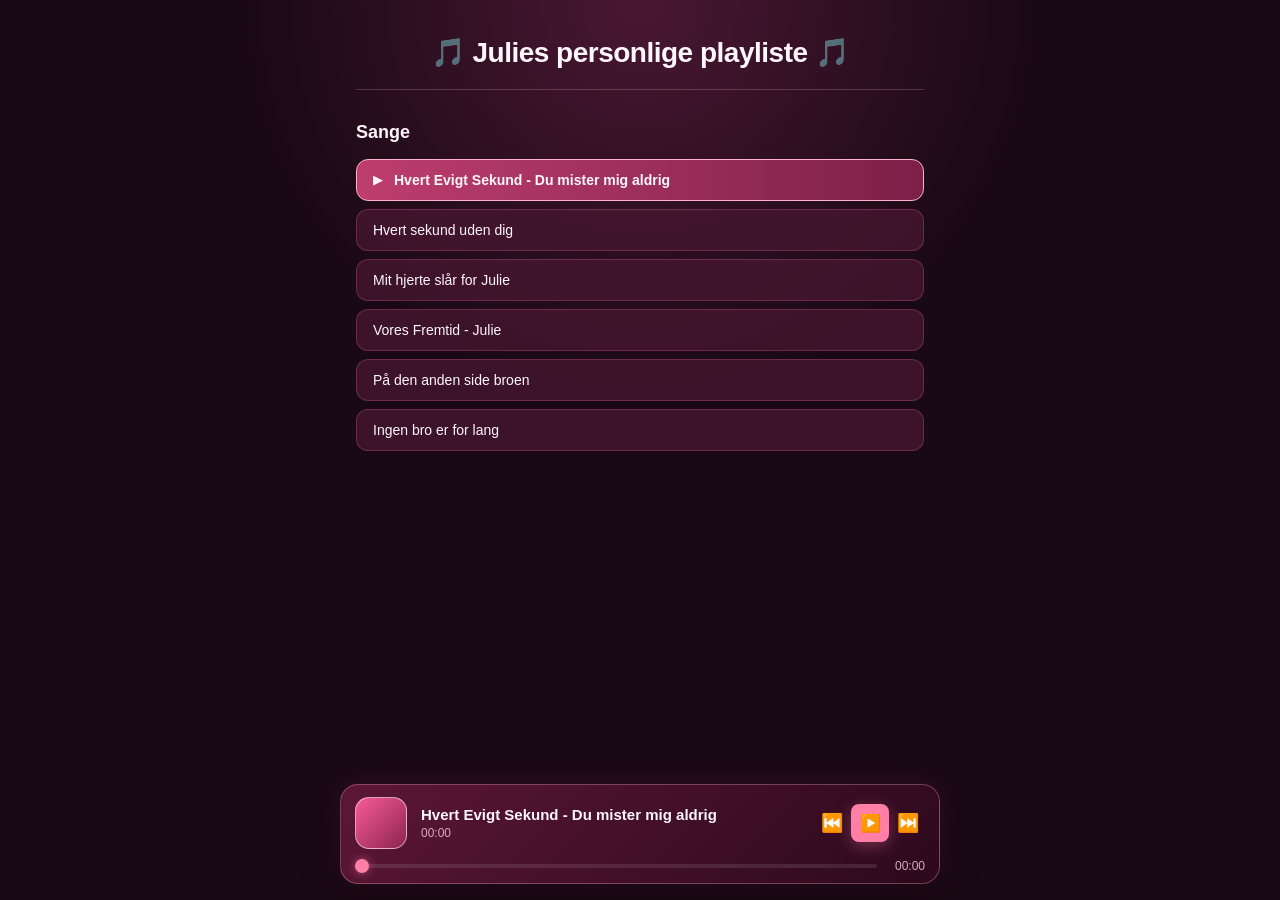
==== index.html @ 599e39f7 "Update index.html" ====
<!DOCTYPE html>
<html lang="da">
<head>
    <meta charset="UTF-8">
    <meta name="viewport" content="width=device-width, initial-scale=1.0">
    <title>Musikspiller</title>
    <link rel="stylesheet" href="style.css">
</head>
<body>
    <div class="container">
        <!-- Header -->
        <header class="header">
            <h1>🎵 Julies personlige playliste 🎵</h1>
        </header>

        <!-- Player -->
        <div class="player">
            <div class="album-art">
                <div class="waveform">
                    <span></span><span></span><span></span><span></span><span></span>
                </div>
            </div>

            <div class="song-info">
                <h2 id="currentSong">Vælg en sang</h2>
                <p id="currentTime">00:00</p>
            </div>

            <!-- Progress Bar -->
            <div class="progress-container">
                <input 
                    type="range" 
                    id="progressBar" 
                    class="progress-bar" 
                    value="0" 
                    min="0" 
                    max="100"
                >
                <span id="duration">00:00</span>
            </div>

            <!-- Controls -->
            <div class="controls">
                <button id="prevBtn" class="control-btn">⏮️</button>
                <button id="playPauseBtn" class="control-btn play-btn">▶️</button>
                <button id="nextBtn" class="control-btn">⏭️</button>
            </div>

            <!-- Volume -->
            <div class="volume-control">
                <label for="volumeSlider">🔊</label>
                <input 
                    type="range" 
                    id="volumeSlider" 
                    class="volume-slider" 
                    value="100" 
                    min="0" 
                    max="100"
                >
            </div>
        </div>

        <!-- Playlist -->
        <section class="playlist-section">
            <h3>Sange</h3>
            <div id="playlist" class="playlist">
                <!-- Sange bliver tilføjet af JavaScript -->
            </div>
        </section>
    </div>

    <!-- Hidden audio element -->
    <audio id="audioPlayer"></audio>

    <script src="script.js"></script>
</body>
</html>
---- style.css ----
/* Root Styles */
:root {
    --primary-color: #3b1025;
    --accent-color: #ff7fa7;
    --dark-bg: #190914;
    --light-text: #fff7fa;
    --secondary-text: #d9aabd;
    --border-color: #682440;
    --control-hover: #ffc1d6;
    --transition: 0.3s ease;
}

/* Reset */
* {
    margin: 0;
    padding: 0;
    box-sizing: border-box;
}

html, body {
    width: 100%;
    height: 100%;
    font-family: -apple-system, BlinkMacSystemFont, 'Segoe UI', Roboto, Oxygen, Ubuntu, Cantarell, sans-serif;
    background:
        radial-gradient(circle at top, #4a1733 0%, transparent 36%),
        var(--dark-bg);
    color: var(--light-text);
    overflow-x: hidden;
}

/* Container */
.container {
    max-width: 600px;
    margin: 0 auto;
    padding: 16px 16px 150px;
    min-height: 100vh;
    display: flex;
    flex-direction: column;
}

/* Header */
.header {
    text-align: center;
    margin-bottom: 32px;
    padding: 20px 0;
    border-bottom: 1px solid rgba(255, 185, 208, 0.22);
}

.header h1 {
    font-size: 28px;
    font-weight: 700;
    letter-spacing: -0.5px;
}

/* Player Container */
.player {
    position: fixed;
    z-index: 10;
    left: 50%;
    bottom: 16px;
    width: min(600px, calc(100% - 32px));
    transform: translateX(-50%);
    display: grid;
    grid-template-columns: 52px minmax(0, 1fr) auto;
    grid-template-areas:
        "art info controls"
        "progress progress progress";
    align-items: center;
    gap: 10px 14px;
    padding: 12px 14px 10px;
    background: linear-gradient(135deg, rgba(93, 23, 55, 0.98), rgba(45, 9, 29, 0.98));
    border: 1px solid rgba(255, 174, 202, 0.32);
    border-radius: 18px;
    box-shadow: 0 12px 36px rgba(0, 0, 0, 0.42), 0 0 28px rgba(255, 87, 143, 0.14);
    backdrop-filter: blur(14px);
}

/* Album Art */
.album-art {
    grid-area: art;
    width: 52px;
    height: 52px;
    margin: 0;
    background: linear-gradient(135deg, #f65c94, #8d244e);
    border-radius: 14px;
    display: flex;
    align-items: center;
    justify-content: center;
    border: 1px solid rgba(255, 230, 238, 0.62);
    animation: pulse 2s ease-in-out infinite;
}

@keyframes pulse {
    0%, 100% {
        box-shadow: 0 0 0 0 rgba(255, 127, 167, 0.35);
    }
    50% {
        box-shadow: 0 0 0 8px rgba(255, 127, 167, 0);
    }
}

/* Waveform Animation */
.waveform {
    display: flex;
    align-items: flex-end;
    justify-content: center;
    gap: 3px;
    height: 28px;
    width: 36px;
}

.waveform span {
    width: 3px;
    background: #fff7fa;
    border-radius: 3px;
    animation: wave 0.6s ease-in-out infinite;
}

.waveform span:nth-child(1) { animation-delay: 0s; }
.waveform span:nth-child(2) { animation-delay: 0.1s; }
.waveform span:nth-child(3) { animation-delay: 0.2s; }
.waveform span:nth-child(4) { animation-delay: 0.1s; }
.waveform span:nth-child(5) { animation-delay: 0s; }

@keyframes wave {
    0%, 100% { height: 9px; }
    50% { height: 24px; }
}

/* Song Info */
.song-info {
    grid-area: info;
    text-align: left;
    margin: 0;
}

.song-info h2 {
    font-size: 15px;
    margin-bottom: 3px;
    color: var(--light-text);
    white-space: nowrap;
    overflow: hidden;
    text-overflow: ellipsis;
}

.song-info p {
    font-size: 12px;
    color: var(--secondary-text);
}

/* Progress Container */
.progress-container {
    grid-area: progress;
    display: flex;
    align-items: center;
    gap: 8px;
    margin: 0;
}

.progress-bar {
    flex: 1;
    height: 4px;
    border-radius: 3px;
    background: rgba(255, 255, 255, 0.1);
    outline: none;
    -webkit-appearance: none;
    appearance: none;
    cursor: pointer;
}

.progress-bar::-webkit-slider-thumb {
    -webkit-appearance: none;
    appearance: none;
    width: 14px;
    height: 14px;
    border-radius: 50%;
    background: var(--accent-color);
    cursor: pointer;
    box-shadow: 0 0 10px rgba(255, 127, 167, 0.55);
}

.progress-bar::-moz-range-thumb {
    width: 14px;
    height: 14px;
    border-radius: 50%;
    background: var(--accent-color);
    cursor: pointer;
    border: none;
    box-shadow: 0 0 10px rgba(255, 127, 167, 0.55);
}

.progress-container span {
    font-size: 12px;
    color: var(--secondary-text);
    min-width: 40px;
    text-align: right;
}

/* Controls */
.controls {
    grid-area: controls;
    display: flex;
    justify-content: center;
    align-items: center;
    gap: 2px;
    margin: 0;
}

.control-btn {
    background: none;
    border: none;
    color: var(--light-text);
    font-size: 18px;
    cursor: pointer;
    padding: 6px;
    border-radius: 8px;
    transition: all var(--transition);
    display: flex;
    align-items: center;
    justify-content: center;
}

.control-btn:hover {
    transform: scale(1.1);
    color: var(--accent-color);
}

.control-btn:active {
    transform: scale(0.95);
}

.play-btn {
    width: 38px;
    height: 38px;
    background: var(--accent-color);
    color: var(--dark-bg);
    font-size: 17px;
    box-shadow: 0 4px 16px rgba(255, 127, 167, 0.32);
}

.play-btn:hover {
    box-shadow: 0 6px 24px rgba(255, 127, 167, 0.45);
}

.play-btn:active {
    transform: scale(0.92);
}

/* Volume Control */
.volume-control {
    display: none;
}

.volume-control label {
    font-size: 18px;
}

.volume-slider {
    width: 120px;
    height: 4px;
    border-radius: 2px;
    background: rgba(255, 255, 255, 0.1);
    outline: none;
    -webkit-appearance: none;
    appearance: none;
    cursor: pointer;
}

.volume-slider::-webkit-slider-thumb {
    -webkit-appearance: none;
    appearance: none;
    width: 12px;
    height: 12px;
    border-radius: 50%;
    background: var(--accent-color);
    cursor: pointer;
}

.volume-slider::-moz-range-thumb {
    width: 12px;
    height: 12px;
    border-radius: 50%;
    background: var(--accent-color);
    cursor: pointer;
    border: none;
}

/* Playlist Section */
.playlist-section {
    flex: 1;
}

.playlist-section h3 {
    font-size: 18px;
    margin-bottom: 16px;
    font-weight: 600;
    color: var(--light-text);
}

.playlist {
    display: flex;
    flex-direction: column;
    gap: 8px;
    padding-bottom: 32px;
}

.song-item {
    padding: 12px 16px;
    background: rgba(74, 23, 51, 0.74);
    border: 1px solid rgba(217, 99, 142, 0.3);
    border-radius: 12px;
    cursor: pointer;
    transition: all var(--transition);
    display: flex;
    align-items: center;
    gap: 12px;
}

.song-item:hover {
    background: #842b55;
    border-color: var(--accent-color);
    color: var(--light-text);
}

.song-item.active {
    background: linear-gradient(90deg, #bd3e6d, #7d2049);
    border-color: #ffb0ca;
    color: var(--light-text);
    font-weight: 600;
}

.song-item.active::before {
    content: "▶";
    font-size: 12px;
}

.song-name {
    flex: 1;
    font-size: 14px;
    white-space: nowrap;
    overflow: hidden;
    text-overflow: ellipsis;
}

/* Responsive Design */
@media (max-width: 480px) {
    .container {
        padding: 12px 12px 140px;
    }

    .header h1 {
        font-size: 24px;
    }

    .album-art {
        width: 46px;
        height: 46px;
    }

    .song-info h2 {
        font-size: 14px;
    }

    .control-btn:not(.play-btn) {
        display: none;
    }

    .play-btn {
        width: 36px;
        height: 36px;
    }
}

/* Accessibility */
@media (prefers-reduced-motion: reduce) {
    * {
        animation-duration: 0.01ms !important;
        animation-iteration-count: 1 !important;
        transition-duration: 0.01ms !important;
    }

    .album-art {
        animation: none;
    }
}

/* Focus Styles */
button:focus {
    outline: 2px solid var(--accent-color);
    outline-offset: 2px;
}

input:focus {
    outline: 2px solid var(--accent-color);
    outline-offset: 2px;
}
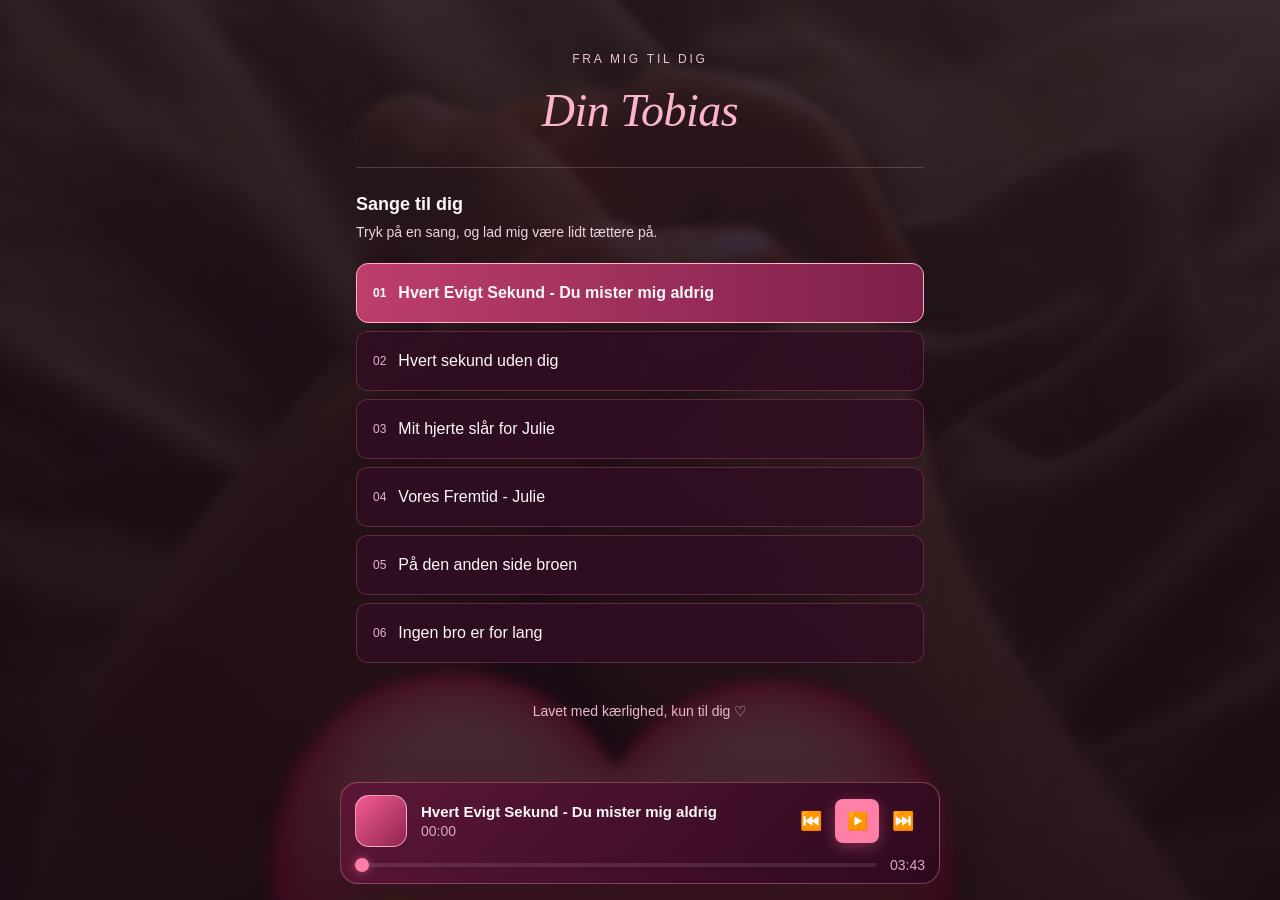
==== commit b50ae053: "Add files via upload" ====
--- a/index.html
+++ b/index.html
@@ -3,14 +3,14 @@
 <head>
     <meta charset="UTF-8">
     <meta name="viewport" content="width=device-width, initial-scale=1.0">
-    <title>Musikspiller</title>
+    <title>Til Julie · Fra mig til dig</title>
     <link rel="stylesheet" href="style.css">
 </head>
 <body>
-    <div class="container">
+    <main class="container">
         <!-- Header -->
         <header class="header">
-            <h1>🎵 Julies personlige playliste 🎵</h1>
+            <p class="eyebrow">FRA MIG TIL DIG</p><h1 class="signature">Din Tobias</h1>
         </header>
 
         <!-- Player -->
@@ -30,7 +30,7 @@
             <div class="progress-container">
                 <input 
                     type="range" 
-                    id="progressBar" 
+                    aria-label="Placering i sangen" id="progressBar" 
                     class="progress-bar" 
                     value="0" 
                     min="0" 
@@ -41,9 +41,9 @@
 
             <!-- Controls -->
             <div class="controls">
-                <button id="prevBtn" class="control-btn">⏮️</button>
-                <button id="playPauseBtn" class="control-btn play-btn">▶️</button>
-                <button id="nextBtn" class="control-btn">⏭️</button>
+                <button aria-label="Forrige sang" id="prevBtn" class="control-btn">⏮️</button>
+                <button aria-label="Afspil" id="playPauseBtn" class="control-btn play-btn">▶️</button>
+                <button aria-label="Næste sang" id="nextBtn" class="control-btn">⏭️</button>
             </div>
 
             <!-- Volume -->
@@ -51,7 +51,7 @@
                 <label for="volumeSlider">🔊</label>
                 <input 
                     type="range" 
-                    id="volumeSlider" 
+                    aria-label="Lydstyrke" id="volumeSlider" 
                     class="volume-slider" 
                     value="100" 
                     min="0" 
@@ -62,16 +62,16 @@
 
         <!-- Playlist -->
         <section class="playlist-section">
-            <h3>Sange</h3>
+            <h3>Sange til dig</h3><p class="playlist-intro">Tryk på en sang, og lad mig være lidt tættere på.</p>
             <div id="playlist" class="playlist">
                 <!-- Sange bliver tilføjet af JavaScript -->
             </div>
         </section>
-    </div>
-
-    <!-- Hidden audio element -->
+        <p id="playerStatus" role="status" class="player-status"></p><footer>Lavet med kærlighed, kun til dig ♡</footer></main><!-- Hidden audio element -->
     <audio id="audioPlayer"></audio>
 
     <script src="script.js"></script>
 </body>
 </html>
+
+
--- a/style.css
+++ b/style.css
@@ -394,3 +394,68 @@
     outline: 2px solid var(--accent-color);
     outline-offset: 2px;
 }
+
+/* Dit eget billede: læg det i img/ og kald det baggrund.jpg.
+   Ret --background-image, hvis du bruger et andet filnavn.
+   Juster --background-blur for mere eller mindre sløring. */
+:root {
+    --background-image: url("img/baggrund.jpg");
+    --background-blur: 5px;
+}
+html { min-height: 100%; background: #190914; }
+body {
+    height: auto;
+    min-height: 100vh;
+    background: transparent;
+    isolation: isolate;
+}
+body::before {
+    content: "";
+    position: fixed;
+    inset: -20px;
+    z-index: -2;
+    pointer-events: none;
+    background-image: var(--background-image);
+    background-position: center;
+    background-size: cover;
+    filter: blur(var(--background-blur));
+}
+body::after {
+    content: "";
+    position: fixed;
+    inset: 0;
+    z-index: -1;
+    pointer-events: none;
+    background: linear-gradient(180deg, rgba(25,9,20,.65), rgba(25,9,20,.84));
+}
+.container { padding-top: 32px; }
+.header { padding: 20px 8px 30px; margin-bottom: 26px; }
+.eyebrow { font-size: 12px; letter-spacing: .23em; color: #edc3d1; margin-bottom: 18px; }
+.header h1 { font-family: Georgia, serif; font-size: clamp(32px, 7vw, 46px); font-weight: 400; }
+.header h1 span { color: var(--accent-color); }
+.dedication { font-size: 16px; line-height: 1.75; margin-top: 18px; color: #f1dce4; }
+.signature { font-family: Georgia, serif; font-style: italic; font-size: 20px; color: #ffb4ce; margin-top: 18px; }
+.playlist-section { flex: initial; }
+.playlist-section h3 { margin-bottom: 6px; }
+.playlist-intro { font-size: 14px; line-height: 1.6; margin-bottom: 20px; color: #eed3de; }
+.song-item { width: 100%; text-align: left; color: var(--light-text); font-family: inherit; min-height: 60px; background: rgba(48,14,34,.9); }
+.song-name { font-size: 16px; white-space: normal; line-height: 1.5; }
+.song-number { color: #e7b7ca; font-size: 12px; font-variant-numeric: tabular-nums; }
+.song-item.active::before { content: none; }
+.song-item.active .song-number { color: white; }
+footer { text-align: center; color: #e7b7ca; font-size: 14px; padding: 8px 0 24px; }
+.player-status { color: #ffd6e3; font-size: 14px; line-height: 1.5; }
+.player-status:empty { display: none; }
+.album-art, .waveform span { animation-play-state: paused; }
+body.is-playing .album-art, body.is-playing .waveform span { animation-play-state: running; }
+.control-btn { min-width: 44px; min-height: 44px; }
+.song-info p, .progress-container span { font-size: 14px; }
+.player { bottom: max(16px, env(safe-area-inset-bottom)); }
+@media (max-width: 480px) {
+    .header h1 { font-size: 34px; }
+    .container { padding-bottom: 190px; }
+    .player { grid-template-columns: 42px minmax(0, 1fr); grid-template-areas: "art info" "controls controls" "progress progress"; gap: 8px; }
+    .album-art { width: 40px; height: 40px; }
+    .control-btn:not(.play-btn) { display: flex; }
+    .controls { gap: 20px; }
+}
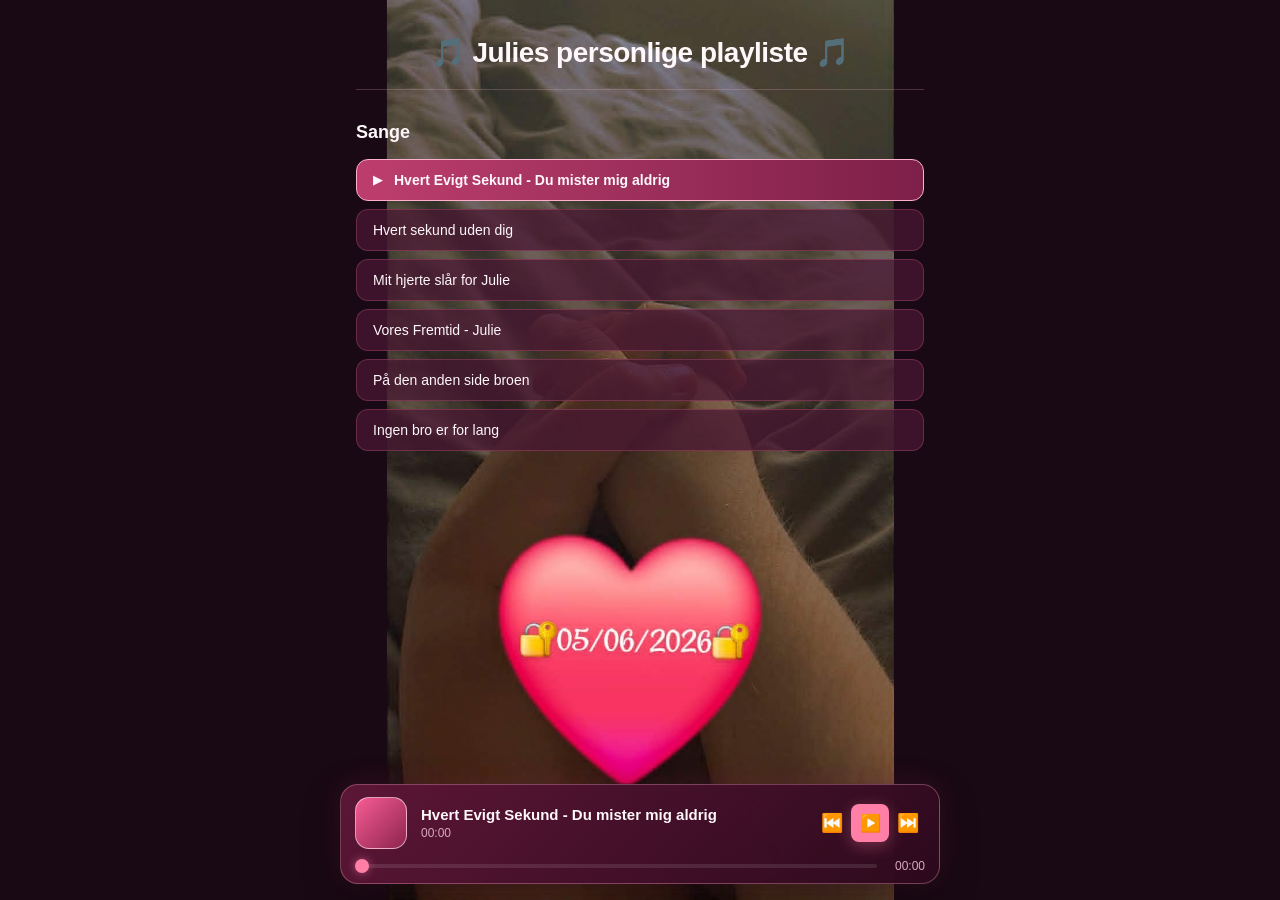
==== commit bb60ed74: "Add files via upload" ====
--- a/index.html
+++ b/index.html
@@ -3,14 +3,14 @@
 <head>
     <meta charset="UTF-8">
     <meta name="viewport" content="width=device-width, initial-scale=1.0">
-    <title>Til Julie · Fra mig til dig</title>
+    <title>Musikspiller</title>
     <link rel="stylesheet" href="style.css">
 </head>
 <body>
-    <main class="container">
+    <div class="container">
         <!-- Header -->
         <header class="header">
-            <p class="eyebrow">FRA MIG TIL DIG</p><h1 class="signature">Din Tobias</h1>
+            <h1>🎵 Julies personlige playliste 🎵</h1>
         </header>
 
         <!-- Player -->
@@ -30,7 +30,7 @@
             <div class="progress-container">
                 <input 
                     type="range" 
-                    aria-label="Placering i sangen" id="progressBar" 
+                    id="progressBar" 
                     class="progress-bar" 
                     value="0" 
                     min="0" 
@@ -41,9 +41,9 @@
 
             <!-- Controls -->
             <div class="controls">
-                <button aria-label="Forrige sang" id="prevBtn" class="control-btn">⏮️</button>
-                <button aria-label="Afspil" id="playPauseBtn" class="control-btn play-btn">▶️</button>
-                <button aria-label="Næste sang" id="nextBtn" class="control-btn">⏭️</button>
+                <button id="prevBtn" class="control-btn">⏮️</button>
+                <button id="playPauseBtn" class="control-btn play-btn">▶️</button>
+                <button id="nextBtn" class="control-btn">⏭️</button>
             </div>
 
             <!-- Volume -->
@@ -51,7 +51,7 @@
                 <label for="volumeSlider">🔊</label>
                 <input 
                     type="range" 
-                    aria-label="Lydstyrke" id="volumeSlider" 
+                    id="volumeSlider" 
                     class="volume-slider" 
                     value="100" 
                     min="0" 
@@ -62,16 +62,16 @@
 
         <!-- Playlist -->
         <section class="playlist-section">
-            <h3>Sange til dig</h3><p class="playlist-intro">Tryk på en sang, og lad mig være lidt tættere på.</p>
+            <h3>Sange</h3>
             <div id="playlist" class="playlist">
                 <!-- Sange bliver tilføjet af JavaScript -->
             </div>
         </section>
-        <p id="playerStatus" role="status" class="player-status"></p><footer>Lavet med kærlighed, kun til dig ♡</footer></main><!-- Hidden audio element -->
+    </div>
+
+    <!-- Hidden audio element -->
     <audio id="audioPlayer"></audio>
 
     <script src="script.js"></script>
 </body>
 </html>
-
-
--- a/style.css
+++ b/style.css
@@ -21,15 +21,25 @@
     width: 100%;
     height: 100%;
     font-family: -apple-system, BlinkMacSystemFont, 'Segoe UI', Roboto, Oxygen, Ubuntu, Cantarell, sans-serif;
-    background:
-        radial-gradient(circle at top, #4a1733 0%, transparent 36%),
-        var(--dark-bg);
+    background: var(--dark-bg);
     color: var(--light-text);
     overflow-x: hidden;
 }
 
+/* Læg baggrundsbilledet i img/baggrund.jpg.
+   contain viser hele billedet, så tekst ikke bliver beskåret. */
+body::before {
+    content: "";
+    position: fixed;
+    inset: 0;
+    z-index: 0;
+    pointer-events: none;
+    background: url("img/baggrund.jpg") center / contain no-repeat;
+}
 /* Container */
-.container {
+.container {
+    position: relative;
+    z-index: 1;
     max-width: 600px;
     margin: 0 auto;
     padding: 16px 16px 150px;
@@ -72,7 +82,7 @@
     border: 1px solid rgba(255, 174, 202, 0.32);
     border-radius: 18px;
     box-shadow: 0 12px 36px rgba(0, 0, 0, 0.42), 0 0 28px rgba(255, 87, 143, 0.14);
-    backdrop-filter: blur(14px);
+    backdrop-filter: none;
 }
 
 /* Album Art */
@@ -394,68 +404,5 @@
     outline: 2px solid var(--accent-color);
     outline-offset: 2px;
 }
-
-/* Dit eget billede: læg det i img/ og kald det baggrund.jpg.
-   Ret --background-image, hvis du bruger et andet filnavn.
-   Juster --background-blur for mere eller mindre sløring. */
-:root {
-    --background-image: url("img/baggrund.jpg");
-    --background-blur: 5px;
-}
-html { min-height: 100%; background: #190914; }
-body {
-    height: auto;
-    min-height: 100vh;
-    background: transparent;
-    isolation: isolate;
-}
-body::before {
-    content: "";
-    position: fixed;
-    inset: -20px;
-    z-index: -2;
-    pointer-events: none;
-    background-image: var(--background-image);
-    background-position: center;
-    background-size: cover;
-    filter: blur(var(--background-blur));
-}
-body::after {
-    content: "";
-    position: fixed;
-    inset: 0;
-    z-index: -1;
-    pointer-events: none;
-    background: linear-gradient(180deg, rgba(25,9,20,.65), rgba(25,9,20,.84));
-}
-.container { padding-top: 32px; }
-.header { padding: 20px 8px 30px; margin-bottom: 26px; }
-.eyebrow { font-size: 12px; letter-spacing: .23em; color: #edc3d1; margin-bottom: 18px; }
-.header h1 { font-family: Georgia, serif; font-size: clamp(32px, 7vw, 46px); font-weight: 400; }
-.header h1 span { color: var(--accent-color); }
-.dedication { font-size: 16px; line-height: 1.75; margin-top: 18px; color: #f1dce4; }
-.signature { font-family: Georgia, serif; font-style: italic; font-size: 20px; color: #ffb4ce; margin-top: 18px; }
-.playlist-section { flex: initial; }
-.playlist-section h3 { margin-bottom: 6px; }
-.playlist-intro { font-size: 14px; line-height: 1.6; margin-bottom: 20px; color: #eed3de; }
-.song-item { width: 100%; text-align: left; color: var(--light-text); font-family: inherit; min-height: 60px; background: rgba(48,14,34,.9); }
-.song-name { font-size: 16px; white-space: normal; line-height: 1.5; }
-.song-number { color: #e7b7ca; font-size: 12px; font-variant-numeric: tabular-nums; }
-.song-item.active::before { content: none; }
-.song-item.active .song-number { color: white; }
-footer { text-align: center; color: #e7b7ca; font-size: 14px; padding: 8px 0 24px; }
-.player-status { color: #ffd6e3; font-size: 14px; line-height: 1.5; }
-.player-status:empty { display: none; }
-.album-art, .waveform span { animation-play-state: paused; }
-body.is-playing .album-art, body.is-playing .waveform span { animation-play-state: running; }
-.control-btn { min-width: 44px; min-height: 44px; }
-.song-info p, .progress-container span { font-size: 14px; }
-.player { bottom: max(16px, env(safe-area-inset-bottom)); }
-@media (max-width: 480px) {
-    .header h1 { font-size: 34px; }
-    .container { padding-bottom: 190px; }
-    .player { grid-template-columns: 42px minmax(0, 1fr); grid-template-areas: "art info" "controls controls" "progress progress"; gap: 8px; }
-    .album-art { width: 40px; height: 40px; }
-    .control-btn:not(.play-btn) { display: flex; }
-    .controls { gap: 20px; }
-}
+
+
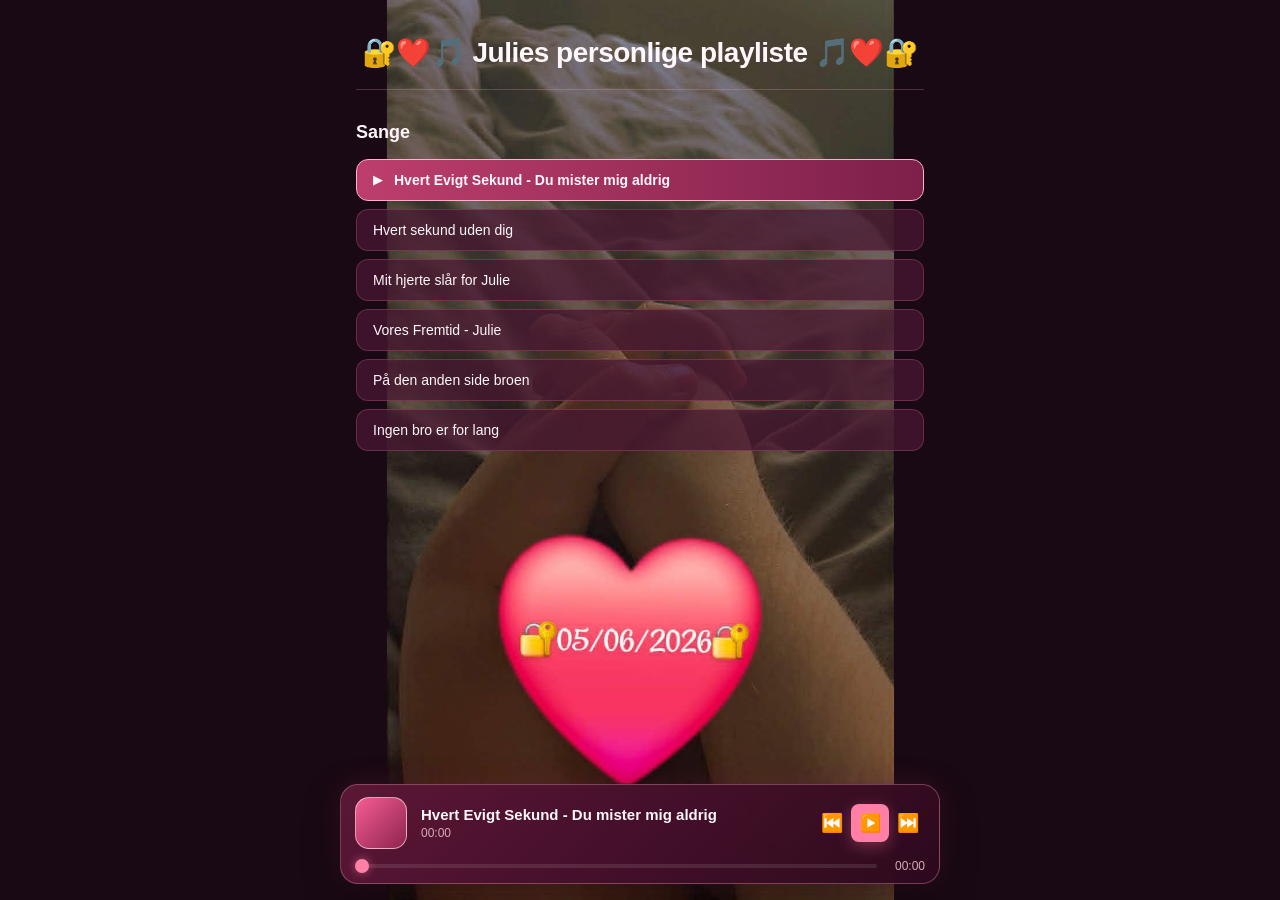
==== commit 5b5dba3c: "Update index.html" ====
--- a/index.html
+++ b/index.html
@@ -10,7 +10,7 @@
     <div class="container">
         <!-- Header -->
         <header class="header">
-            <h1>🎵 Julies personlige playliste 🎵</h1>
+            <h1>🔐❤️🎵 Julies personlige playliste 🎵❤️🔐</h1>
         </header>
 
         <!-- Player -->
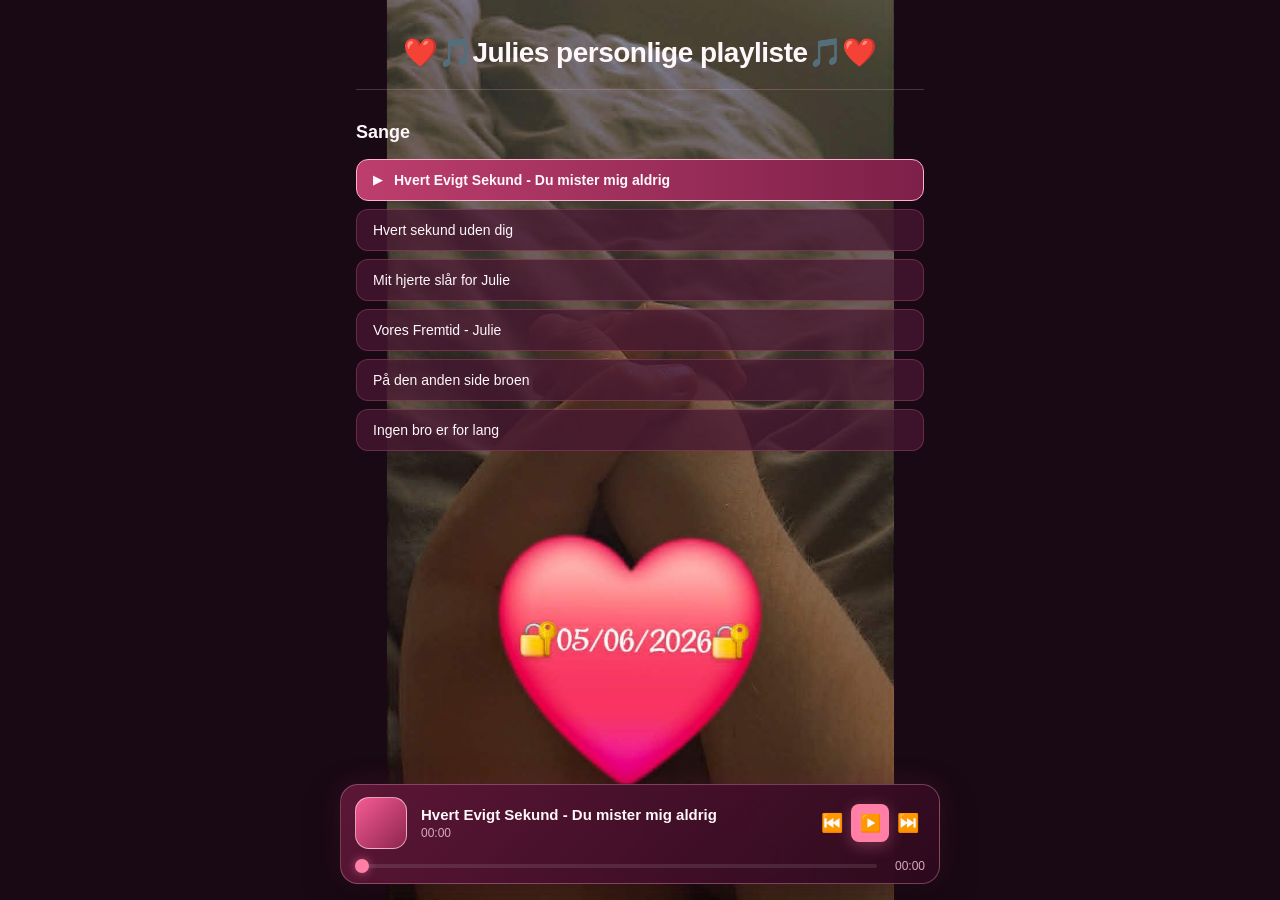
==== commit b55f65ed: "Update index.html" ====
--- a/index.html
+++ b/index.html
@@ -10,7 +10,7 @@
     <div class="container">
         <!-- Header -->
         <header class="header">
-            <h1>🔐❤️🎵 Julies personlige playliste 🎵❤️🔐</h1>
+            <h1>❤️🎵Julies personlige playliste🎵❤️</h1>
         </header>
 
         <!-- Player -->
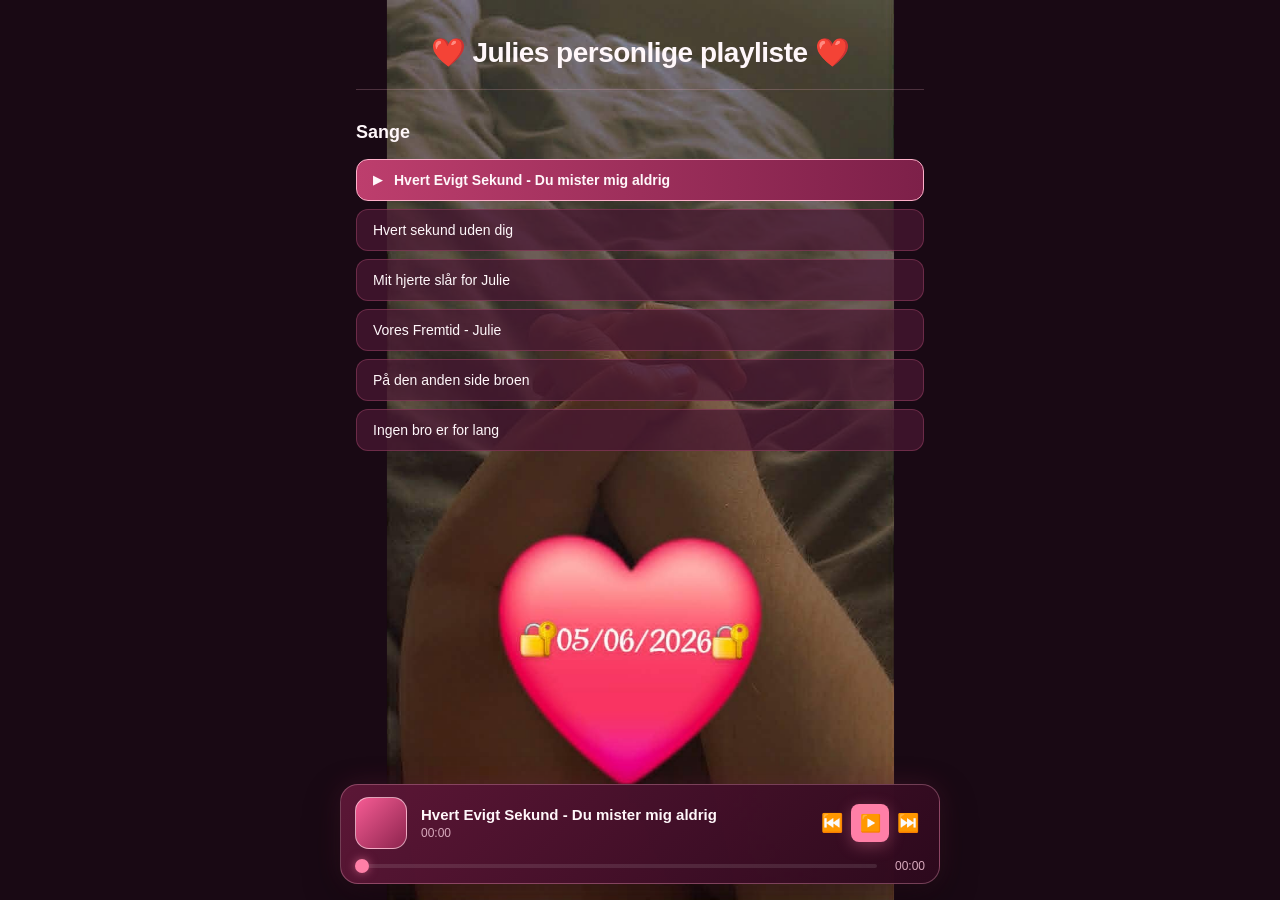
==== commit b1456792: "Update index.html" ====
--- a/index.html
+++ b/index.html
@@ -10,7 +10,7 @@
     <div class="container">
         <!-- Header -->
         <header class="header">
-            <h1>❤️🎵Julies personlige playliste🎵❤️</h1>
+            <h1>❤️ Julies personlige playliste ❤️</h1>
         </header>
 
         <!-- Player -->
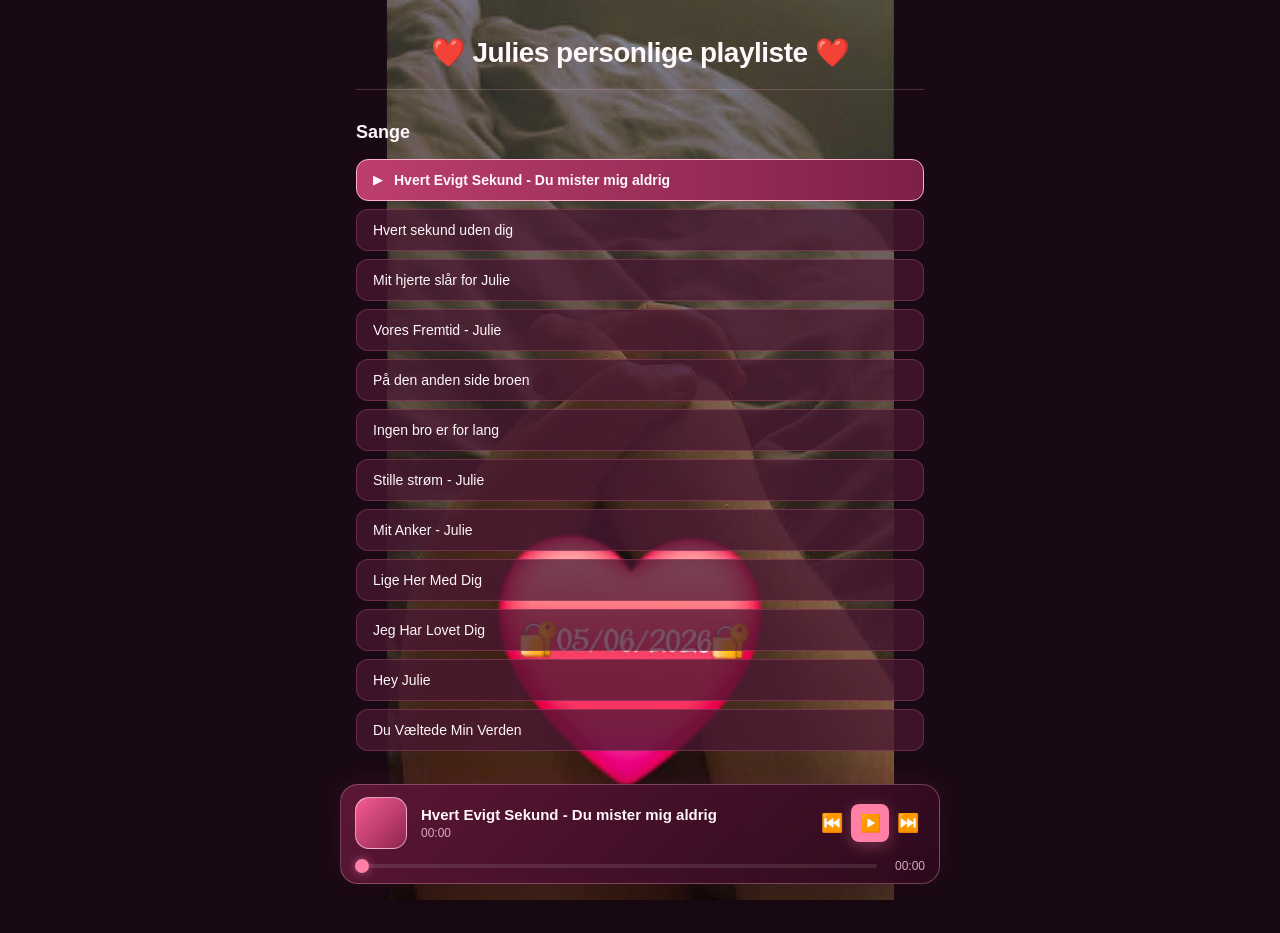
==== commit 6336c32b: "Update index.html" ====
(no text change in the page or its own stylesheets)
